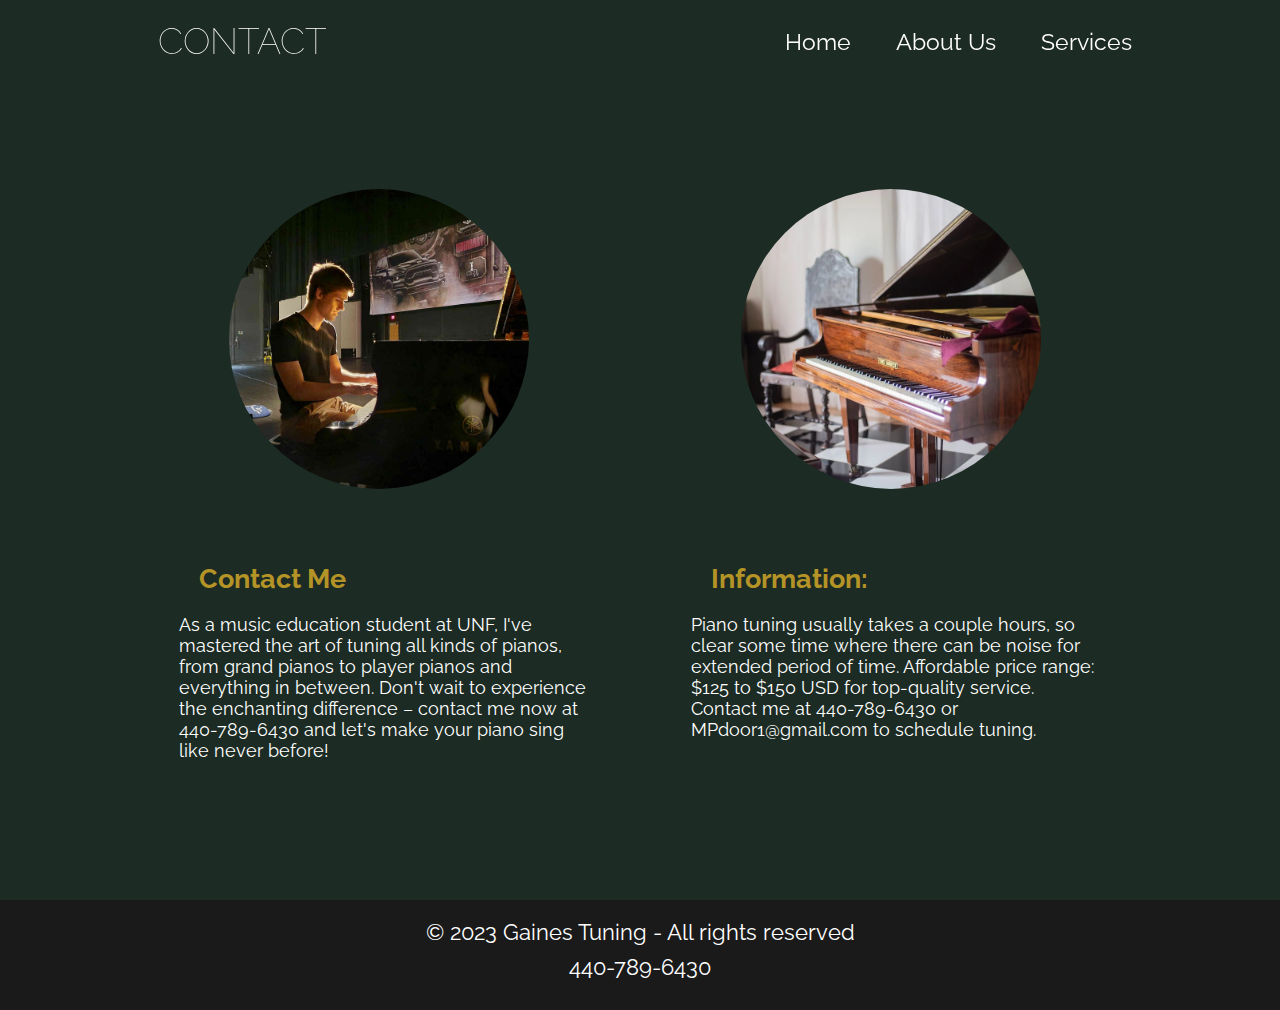
==== About.html @ 3763138d "added all the pages" ====
<!DOCTYPE html>
<html lang="en">
<head>
    <meta charset="UTF-8">
    <meta name="viewport" content="width=device-width, initial-scale=1.0">
    <title>Gaines Tuning</title>
    <link rel="stylesheet" href="style.css">
    <link href="https://fonts.googleapis.com/css2?family=Raleway:wght@200;300&display=swap" rel="stylesheet">
</head>
<body>
    <header style="background-image: url('images/pianostrings5.jpeg');">
        <nav id="navbar">
            <button class="logo" onclick="window.location.href='contact.html'">contact</button>
            <ul class="nav-links">
                <li><a href="index.html">Home</a></li>
                <li><a href="About.html">About Us</a></li>
                <li><a href="Services.html">Services</a></li>
            </ul>
        </nav>
        <section class="services">
            <div class="service">
                <img src="images/KadenPFP2.0.jpg" alt="Tuner Conctact">
                <h2 style="margin:20px;color:#b49327;">Contact Me</h2>
                <p>As a music education student at UNF, I've mastered the art of tuning all kinds of pianos, from grand pianos to player pianos and everything in between. Don't wait to experience the enchanting difference – contact me now at 440-789-6430 and let's make your piano sing like never before!</p>
            </div>
            <div class="service">
                <img src="images/grand piano.webp" alt="Info">
                <h2 style="margin:20px;color:#b49327;">Information:</h2>
                <p> Piano tuning usually takes a couple hours, so clear some time where there can be noise for extended period of time. Affordable price range: $125 to $150 USD for top-quality service. Contact me at 440-789-6430 or MPdoor1@gmail.com to schedule tuning.</p>
            </div>
            </section>
        </section>
    </header>

    <main>
       
    </main>
    
    <footer>
        <p>&copy; 2023 Gaines Tuning - All rights reserved</p>
        <p style="margin: 10px;">440-789-6430</p>
    </footer>
</body>
</html>
---- style.css ----
* {
    box-sizing: border-box;
    margin: 0;
    padding: 0;
}

body {
    font-family: 'Raleway', sans-serif;
    background: #1c2b23;
    color: #fff;
    overflow-x: hidden;
    font-size: 18px; /* Set a base font-size for your site */
}

header {
    background-image: url('images/pianoStrings3.jpeg');
    background-size: cover;
    background-position: center;
    height: 100vh;
    display: flex;
    flex-direction: column;
    justify-content: center;
    padding: 20px 0;
}
nav {
    display: flex;
    justify-content: space-between;
    align-items: center;
    padding: 0 10%;
    position: fixed; /* Change this from 'absolute' to 'fixed' */
    top: 0;
    width: 100%;
    background: rgba(0, 0, 0, 0.0); /* Adding a background to the nav */
}
.logo {
    color: #fff;
    text-transform: uppercase;
    cursor: pointer;
    margin: 10px;
    font-size: 2em; /* increased font-size */
    font-weight: 400;
}

.nav-links {
    list-style: none;
}

.nav-links li {
    display: inline-block;
    padding: 0 20px;
}

.nav-links li a {
    color: #fff;
    text-decoration: none;
    font-size: 1.3em; /* increased font-size */
}

.header-content {
    text-align: center;
    padding: 0 10%;
    color: #fff;
}

.header-content h1 {
    font-family: 'Raleway', sans-serif;
    font-size: 5em;
    font-weight: 200;
}

.header-content p {
    margin: 20px 0;
    font-size: 1.8em; /* increased font-size */
}

.services {
    display: flex;
    justify-content: space-around;
    padding: 50px 10%;
}

.service {
    width: 40%;
}

.service-content {
    display: flex;
    align-items: start; 
    height: auto;
    width: 50vw;
    max-width:800px;
}

.service-image {
    margin-right: 20px; /* Adds some spacing between the image and the text */
}

footer {
    background: #1a1a1a;
    color: #fff;
    text-align: center;
    padding: 20px 0;
    font-size: 1.2em; /* increased font-size */
}

.logo {
    display: inline-block;
    font-family: 'Raleway', sans-serif;
    font-weight: 100;
    color: #fff;
    background-color: transparent;
    text-align: center;
    text-transform: uppercase;
    padding: 10px 20px;
    font-size: 2em;
    cursor: pointer;
    transition: all 0.3s ease;
    text-decoration: none;
    margin: 10px;
    border:none;
    border-radius: 25px;
}

.logo:hover {
    background-color: rgba(255, 255, 255, 0.2);
}

#contactButton {
    margin: 50px;
    color:#D4AF37;
}

/* Add this CSS to make the about me image circular */
.service img {
    border-radius: 50%;
    width: 300px; /* Adjust the size as needed */
    height: 300px; /* Keep width and height equal for a perfect circle */
    object-fit: cover;
    margin: 50px;
  }
  
  .navbar-scroll {
    background-color: rgba(0, 0, 0, 0.7) !important;
    transition: background-color 0.5s ease;
}

/* Responsive Styles */
@media screen and (max-width: 48rem) { /* 768px is roughly 48rem */
    .nav-links li a {
        font-size: 1em; /* reduce font size on smaller screens */
    }

    .service-content {
        flex-direction: column; /* stack items vertically on smaller screens */
    }

    .service-image {
        margin-right: 0; /* remove right margin on smaller screens */
        margin-bottom: 20px; /* add some spacing between the image and the text below */
    }

    .services {
        padding: 3.125rem 0.3125rem;
    }

    .service {
        width: 100%;
    }
}

@media screen and (max-width: 48rem) { /* 768px is roughly 48rem */
    nav {
        flex-wrap: wrap; /* This will make items wrap onto the next line */
        align-items: center; /* Center items vertically */
        padding: 0.625rem;
    }

    .logo {
        flex: 100%; /* This will make the logo take a full line */
        text-align: center; /* Center the logo */
    }

    .nav-links {
        padding-top: 1.25rem;
        justify-content: center; /* Center nav items horizontally */
        flex-wrap: wrap; /* This allows the nav items to wrap to the next line */
    }

    .nav-links li {
        padding: 0.3125rem; /* reduce padding on smaller screens */
    }

    .nav-links li a {
        font-size: 0.9em; /* reduce font size on smallest screens */
    }

    .header-content h1 {
        font-size: 2.5rem; /* reduce font size on smallest screens */
    }

    .header-content p {
        font-size: 1.4rem; /* reduce font size on smallest screens */
    }

    .header-content h1 {
        font-size: 3.75rem;
    }

    .header-content p {
        font-size: 2.1875rem;
    }

    .services {
        flex-direction: column;
        align-items: center;
    }

    .service {
        width: 100%;
    }
}
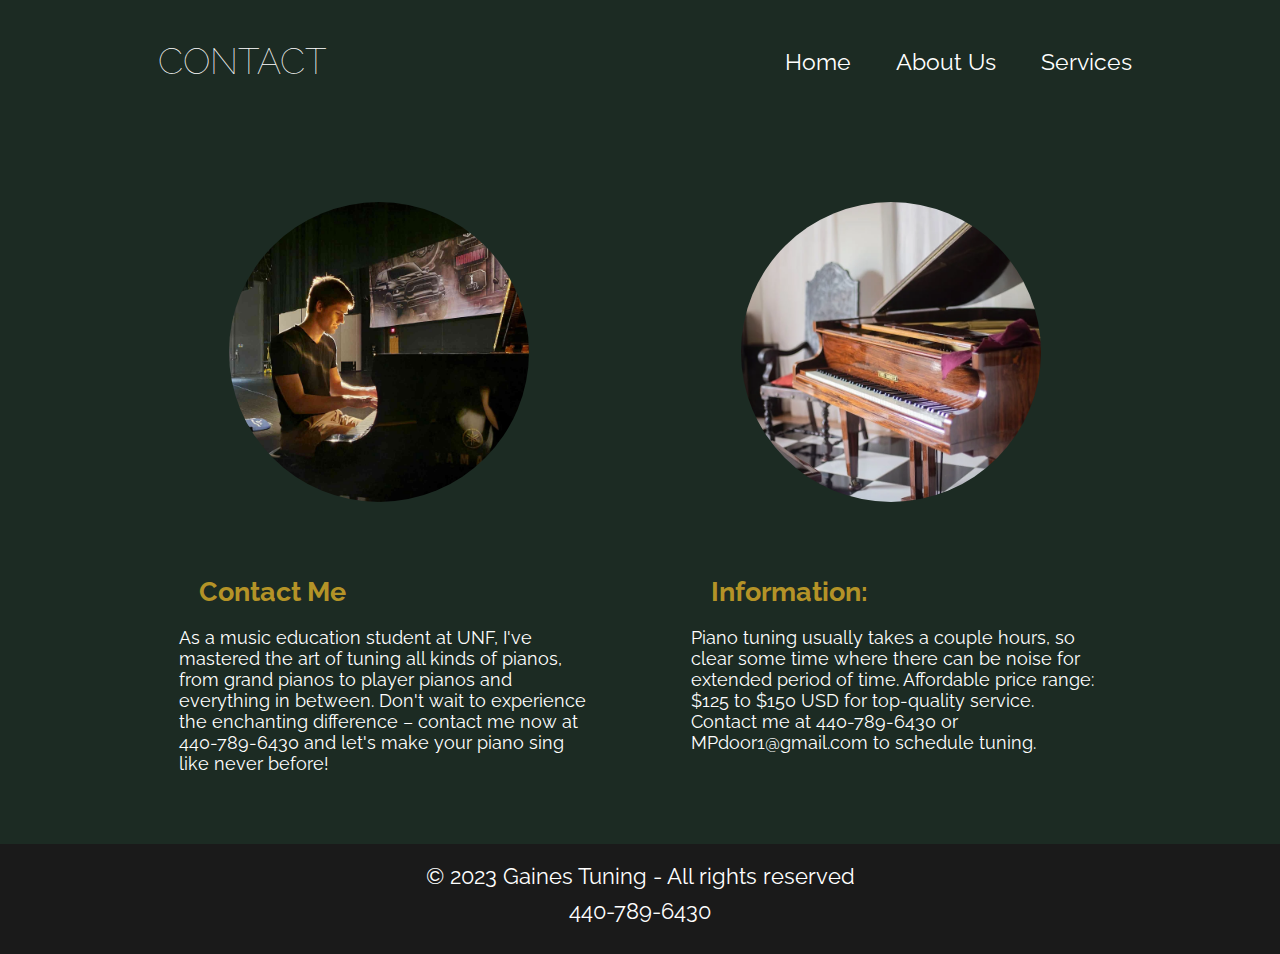
==== commit cc102a53: "attempt at fixing the width" ====
--- a/About.html
+++ b/About.html
@@ -4,6 +4,7 @@
     <meta charset="UTF-8">
     <meta name="viewport" content="width=device-width, initial-scale=1.0">
     <title>Gaines Tuning</title>
+    <meta name="viewport" content="width=device-width, initial-scale=1">
     <link rel="stylesheet" href="style.css">
     <link href="https://fonts.googleapis.com/css2?family=Raleway:wght@200;300&display=swap" rel="stylesheet">
 </head>
--- a/style.css
+++ b/style.css
@@ -16,18 +16,19 @@
     background-image: url('images/pianoStrings3.jpeg');
     background-size: cover;
     background-position: center;
-    height: 100vh;
+    height: 90%; 
     display: flex;
     flex-direction: column;
     justify-content: center;
     padding: 20px 0;
 }
+
 nav {
     display: flex;
     justify-content: space-between;
     align-items: center;
     padding: 0 10%;
-    position: fixed; /* Change this from 'absolute' to 'fixed' */
+    /* position: fixed; Change this from 'absolute' to 'fixed' */
     top: 0;
     width: 100%;
     background: rgba(0, 0, 0, 0.0); /* Adding a background to the nav */
@@ -60,6 +61,7 @@
     text-align: center;
     padding: 0 10%;
     color: #fff;
+    padding-top: 200px;
 }
 
 .header-content h1 {
@@ -169,23 +171,31 @@
 }
 
 @media screen and (max-width: 48rem) { /* 768px is roughly 48rem */
+   
     nav {
-        flex-wrap: wrap; /* This will make items wrap onto the next line */
+        flex-direction: column; /* Stack items vertically */
+    }
+    .header-content{
+        padding-top: 100px;
+    }
+    /* Assuming your contact button has the id 'contactButton' */
+    #contactButton {
+        order: 1; /* Place first */
+        align-self: center; /* Center the button */
+        margin-top: 0.625rem; /* Adjust as needed */
+    }
+
+    .logo {
+        order: 2; /* Place second */
+        margin-bottom: 0.625rem; /* Adjust as needed */
+    }
+
+    .nav-links {
+        order: 3; /* Place last */
         align-items: center; /* Center items vertically */
-        padding: 0.625rem;
-    }
-
-    .logo {
-        flex: 100%; /* This will make the logo take a full line */
-        text-align: center; /* Center the logo */
-    }
-
-    .nav-links {
-        padding-top: 1.25rem;
-        justify-content: center; /* Center nav items horizontally */
-        flex-wrap: wrap; /* This allows the nav items to wrap to the next line */
-    }
-
+        justify-content: center; /* Center items horizontally */
+        padding: 0; /* remove padding */
+    }
     .nav-links li {
         padding: 0.3125rem; /* reduce padding on smaller screens */
     }
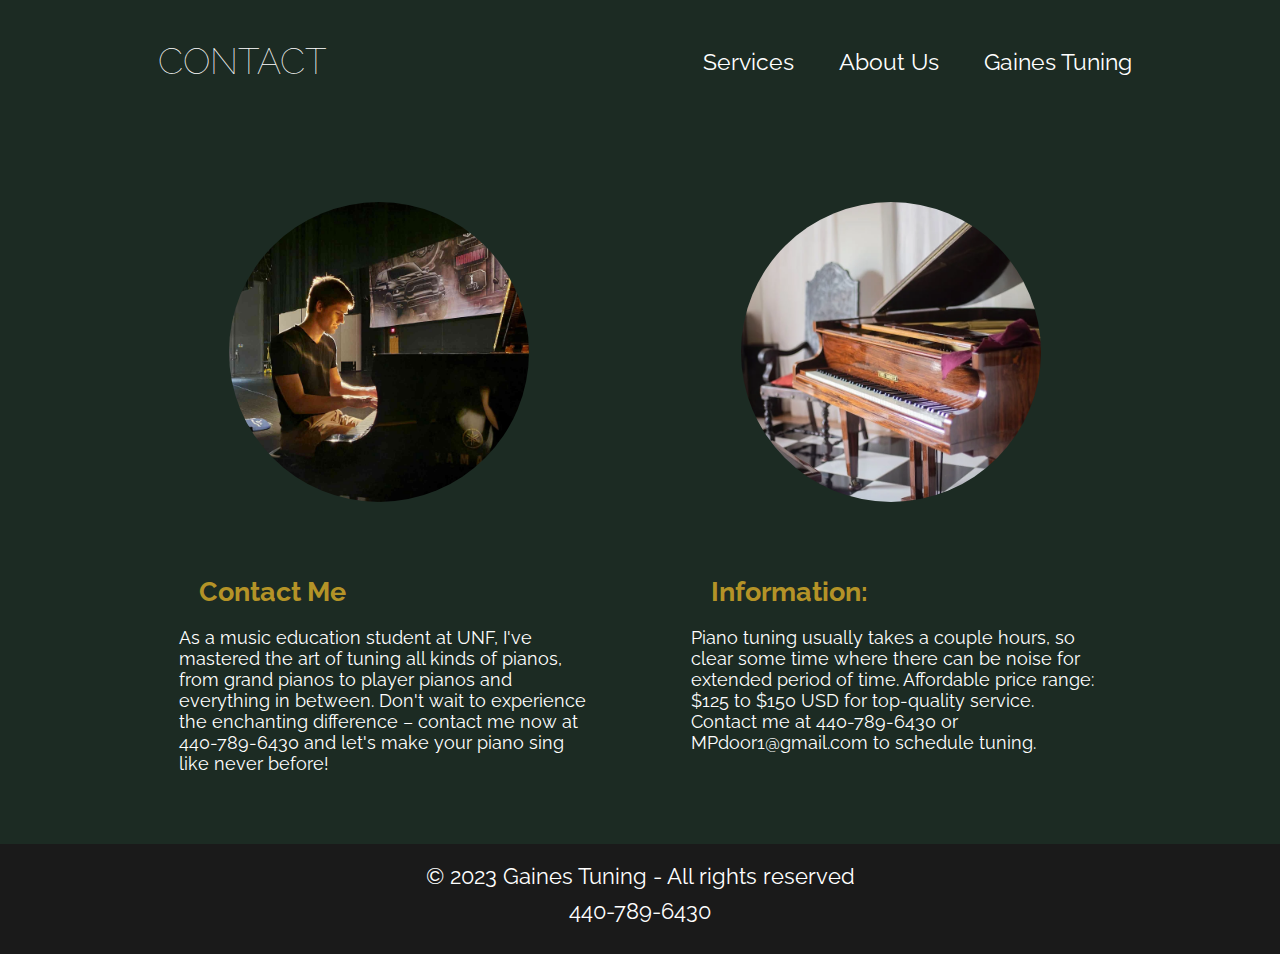
==== commit 18131eb2: "adjusted some details of font size" ====
--- a/About.html
+++ b/About.html
@@ -13,9 +13,9 @@
         <nav id="navbar">
             <button class="logo" onclick="window.location.href='contact.html'">contact</button>
             <ul class="nav-links">
-                <li><a href="index.html">Home</a></li>
+                <li><a href="Services.html">Services</a></li>
                 <li><a href="About.html">About Us</a></li>
-                <li><a href="Services.html">Services</a></li>
+                <li><a href="index.html">Gaines Tuning</a></li>
             </ul>
         </nav>
         <section class="services">
--- a/style.css
+++ b/style.css
@@ -137,6 +137,8 @@
     border-radius: 50%;
     width: 300px; /* Adjust the size as needed */
     height: 300px; /* Keep width and height equal for a perfect circle */
+    min-width: 150px;
+    min-height: 150px;
     object-fit: cover;
     margin: 50px;
   }
@@ -146,30 +148,6 @@
     transition: background-color 0.5s ease;
 }
 
-/* Responsive Styles */
-@media screen and (max-width: 48rem) { /* 768px is roughly 48rem */
-    .nav-links li a {
-        font-size: 1em; /* reduce font size on smaller screens */
-    }
-
-    .service-content {
-        flex-direction: column; /* stack items vertically on smaller screens */
-    }
-
-    .service-image {
-        margin-right: 0; /* remove right margin on smaller screens */
-        margin-bottom: 20px; /* add some spacing between the image and the text below */
-    }
-
-    .services {
-        padding: 3.125rem 0.3125rem;
-    }
-
-    .service {
-        width: 100%;
-    }
-}
-
 @media screen and (max-width: 48rem) { /* 768px is roughly 48rem */
    
     nav {
@@ -205,27 +183,35 @@
     }
 
     .header-content h1 {
-        font-size: 2.5rem; /* reduce font size on smallest screens */
+        font-size: 2.0rem; /* reduce font size on smallest screens */
     }
 
     .header-content p {
-        font-size: 1.4rem; /* reduce font size on smallest screens */
+        font-size: 1.2rem; /* reduce font size on smallest screens */
     }
 
     .header-content h1 {
         font-size: 3.75rem;
     }
 
-    .header-content p {
-        font-size: 2.1875rem;
-    }
 
     .services {
         flex-direction: column;
         align-items: center;
+        padding: 3.125rem 0.3125rem;
     }
 
     .service {
         width: 100%;
+    } 
+
+
+    .service-content {
+        flex-direction: column; /* stack items vertically on smaller screens */
+    }
+
+    .service-image {
+        margin-right: 0; /* remove right margin on smaller screens */
+        margin-bottom: 20px; /* add some spacing between the image and the text below */
     }
 }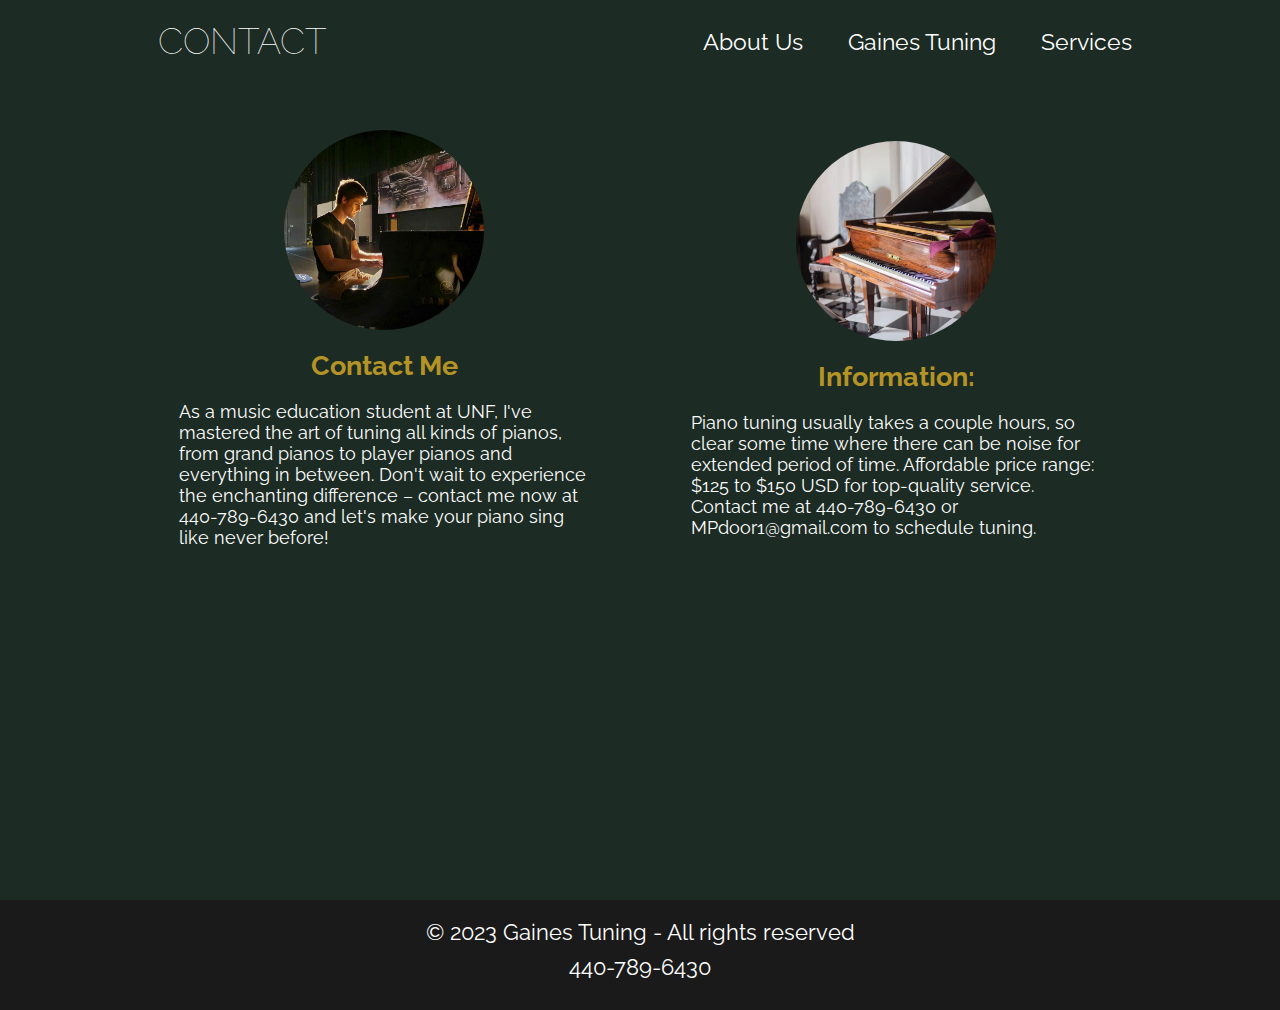
==== commit 22b808ef: "tried to fix sizing issues and locations" ====
--- a/About.html
+++ b/About.html
@@ -13,19 +13,25 @@
         <nav id="navbar">
             <button class="logo" onclick="window.location.href='contact.html'">contact</button>
             <ul class="nav-links">
-                <li><a href="Services.html">Services</a></li>
                 <li><a href="About.html">About Us</a></li>
                 <li><a href="index.html">Gaines Tuning</a></li>
+                <li><a href="Services.html">Services</a></li>
             </ul>
         </nav>
         <section class="services">
             <div class="service">
-                <img src="images/KadenPFP2.0.jpg" alt="Tuner Conctact">
+                <div class="img-container">
+                    <img src="images/KadenPFP2.0.jpg" alt="Tuner Conctact">
+                </div>
+                
                 <h2 style="margin:20px;color:#b49327;">Contact Me</h2>
                 <p>As a music education student at UNF, I've mastered the art of tuning all kinds of pianos, from grand pianos to player pianos and everything in between. Don't wait to experience the enchanting difference – contact me now at 440-789-6430 and let's make your piano sing like never before!</p>
             </div>
             <div class="service">
-                <img src="images/grand piano.webp" alt="Info">
+                <div class="img-container">
+                    <img src="images/grand piano.webp" alt="Info">
+                </div>
+                
                 <h2 style="margin:20px;color:#b49327;">Information:</h2>
                 <p> Piano tuning usually takes a couple hours, so clear some time where there can be noise for extended period of time. Affordable price range: $125 to $150 USD for top-quality service. Contact me at 440-789-6430 or MPdoor1@gmail.com to schedule tuning.</p>
             </div>
--- a/style.css
+++ b/style.css
@@ -5,40 +5,45 @@
 }
 
 body {
+    display: flex;
+    flex-direction: column;
+    min-height: 100vh;
     font-family: 'Raleway', sans-serif;
     background: #1c2b23;
     color: #fff;
     overflow-x: hidden;
-    font-size: 18px; /* Set a base font-size for your site */
+    font-size: 18px;
 }
 
 header {
+    position: relative;
     background-image: url('images/pianoStrings3.jpeg');
     background-size: cover;
     background-position: center;
-    height: 90%; 
-    display: flex;
-    flex-direction: column;
-    justify-content: center;
-    padding: 20px 0;
+    min-height: 100vh; 
+    padding: 80px 0;
+    display: flex; /* Add this line */
+    flex-direction: column; /* Add this line */
+    justify-content: space-between; /* Add this line if you want to distribute space evenly between elements */
 }
 
 nav {
+    position: absolute; /* Added this line */
+    top: 0; /* Added this line */
     display: flex;
     justify-content: space-between;
     align-items: center;
+    width: 100%;
     padding: 0 10%;
-    /* position: fixed; Change this from 'absolute' to 'fixed' */
-    top: 0;
-    width: 100%;
-    background: rgba(0, 0, 0, 0.0); /* Adding a background to the nav */
-}
+    background: rgba(0, 0, 0, 0.0);
+}
+
 .logo {
     color: #fff;
     text-transform: uppercase;
     cursor: pointer;
     margin: 10px;
-    font-size: 2em; /* increased font-size */
+    font-size: 2em;
     font-weight: 400;
 }
 
@@ -54,14 +59,14 @@
 .nav-links li a {
     color: #fff;
     text-decoration: none;
-    font-size: 1.3em; /* increased font-size */
+    font-size: 1.3em;
 }
 
 .header-content {
     text-align: center;
     padding: 0 10%;
     color: #fff;
-    padding-top: 200px;
+    padding-top: 20vh; /* Change this line */
 }
 
 .header-content h1 {
@@ -72,7 +77,7 @@
 
 .header-content p {
     margin: 20px 0;
-    font-size: 1.8em; /* increased font-size */
+    font-size: 1.8em;
 }
 
 .services {
@@ -82,27 +87,39 @@
 }
 
 .service {
+    display: flex;
+    flex-direction: column;
+    align-items: center;
+    justify-content: center;
     width: 40%;
 }
 
 .service-content {
     display: flex;
-    align-items: start; 
+    align-items: start;
     height: auto;
     width: 50vw;
-    max-width:800px;
+    max-width: 800px;
 }
 
 .service-image {
-    margin-right: 20px; /* Adds some spacing between the image and the text */
+    margin-right: 20px;
+}
+
+.main-content {
+    flex-grow: 1;
 }
 
 footer {
+    position: relative; /* Add this line */
+    left: 0; /* Add this line */
+    bottom: 0; /* Add this line */
+    width: 100%; /* Add this line */
     background: #1a1a1a;
     color: #fff;
     text-align: center;
     padding: 20px 0;
-    font-size: 1.2em; /* increased font-size */
+    font-size: 1.2em;
 }
 
 .logo {
@@ -119,7 +136,7 @@
     transition: all 0.3s ease;
     text-decoration: none;
     margin: 10px;
-    border:none;
+    border: none;
     border-radius: 25px;
 }
 
@@ -129,89 +146,91 @@
 
 #contactButton {
     margin: 50px;
-    color:#D4AF37;
-}
-
-/* Add this CSS to make the about me image circular */
-.service img {
+    color: #D4AF37;
+}
+
+.img-container {
+    width: 200px;
+    height: 200px;
     border-radius: 50%;
-    width: 300px; /* Adjust the size as needed */
-    height: 300px; /* Keep width and height equal for a perfect circle */
-    min-width: 150px;
-    min-height: 150px;
+    overflow: hidden;
+}
+  
+.img-container img {
+    width: 100%;
+    height: 100%;
     object-fit: cover;
-    margin: 50px;
-  }
-  
-  .navbar-scroll {
+}
+
+.navbar-scroll {
     background-color: rgba(0, 0, 0, 0.7) !important;
     transition: background-color 0.5s ease;
 }
 
-@media screen and (max-width: 48rem) { /* 768px is roughly 48rem */
-   
+.bufferDiv {
+    height:0px;
+}
+@media screen and (max-width: 768px) {
     nav {
-        flex-direction: column; /* Stack items vertically */
-    }
-    .header-content{
+        flex-direction: column;
+    }
+
+    .header-content {
         padding-top: 100px;
     }
-    /* Assuming your contact button has the id 'contactButton' */
+    .bufferDiv {
+        height:50px;
+    }
     #contactButton {
-        order: 1; /* Place first */
-        align-self: center; /* Center the button */
-        margin-top: 0.625rem; /* Adjust as needed */
+        order: 1;
+        align-self: center;
+        margin-top: 20px;
     }
 
     .logo {
-        order: 2; /* Place second */
-        margin-bottom: 0.625rem; /* Adjust as needed */
+        order: 2;
+        margin-bottom: 20px;
     }
 
     .nav-links {
-        order: 3; /* Place last */
-        align-items: center; /* Center items vertically */
-        justify-content: center; /* Center items horizontally */
-        padding: 0; /* remove padding */
-    }
+        order: 3;
+        align-items: center;
+        justify-content: center;
+        padding: 0;
+    }
+
     .nav-links li {
-        padding: 0.3125rem; /* reduce padding on smaller screens */
+        padding: 10px;
     }
 
     .nav-links li a {
-        font-size: 0.9em; /* reduce font size on smallest screens */
+        font-size: 1em;
     }
 
     .header-content h1 {
-        font-size: 2.0rem; /* reduce font size on smallest screens */
+        font-size: 3em;
     }
 
     .header-content p {
-        font-size: 1.2rem; /* reduce font size on smallest screens */
-    }
-
-    .header-content h1 {
-        font-size: 3.75rem;
-    }
-
+        font-size: 1.5em;
+    }
 
     .services {
         flex-direction: column;
         align-items: center;
-        padding: 3.125rem 0.3125rem;
+        padding: 30px 10%;
     }
 
     .service {
-        width: 100%;
-    } 
-
+        width: 80%;
+    }
 
     .service-content {
-        flex-direction: column; /* stack items vertically on smaller screens */
+        flex-direction: column;
     }
 
     .service-image {
-        margin-right: 0; /* remove right margin on smaller screens */
-        margin-bottom: 20px; /* add some spacing between the image and the text below */
-    }
-}+        margin-right: 0;
+        margin-bottom: 20px;
+    }
+}
